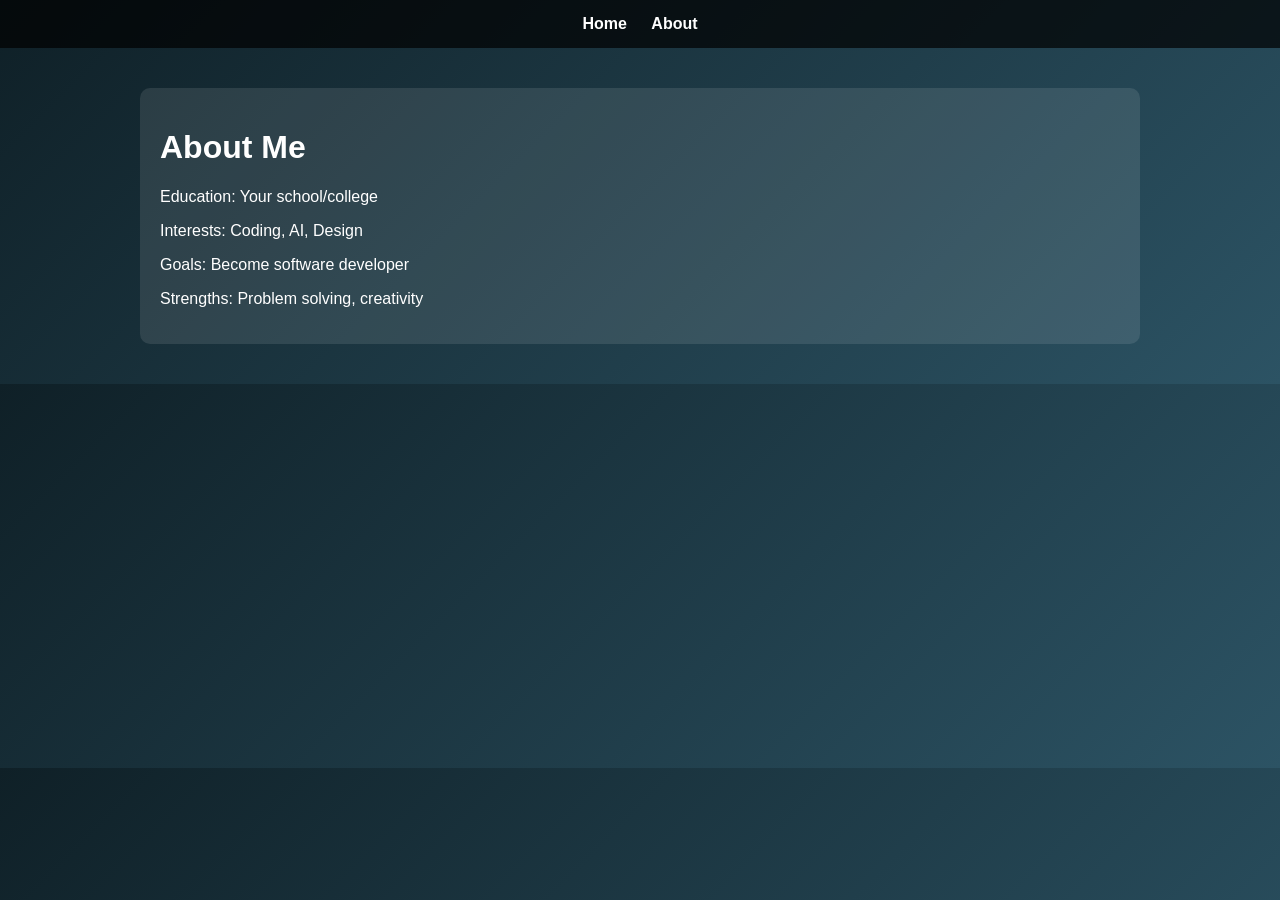
==== about.html @ ebfde109 "Create about.html" ====
<!DOCTYPE html>
<html>
<head>
<link rel="stylesheet" href="style.css">
</head>
<body>

<nav>
    <a href="index.html">Home</a>
    <a href="about.html">About</a>
</nav>

<div class="card">
    <h1>About Me</h1>
    <p>Education: Your school/college</p>
    <p>Interests: Coding, AI, Design</p>
    <p>Goals: Become software developer</p>
    <p>Strengths: Problem solving, creativity</p>
</div>

</body>
</html>
---- style.css ----
body {
    margin: 0;
    font-family: Arial;
    background: linear-gradient(135deg, #0f2027, #2c5364);
    color: white;
}

/* Navbar */
nav {
    background: rgba(0,0,0,0.7);
    padding: 15px;
    text-align: center;
}

nav a {
    color: white;
    margin: 10px;
    text-decoration: none;
    font-weight: bold;
}

nav a:hover {
    color: cyan;
}

/* Card */
.card {
    width: 75%;
    margin: 40px auto;
    padding: 20px;
    background: rgba(255,255,255,0.1);
    border-radius: 10px;
}

/* Images */
img {
    width: 250px;
    border-radius: 10px;
}

/* Button */
.btn {
    background: cyan;
    padding: 10px;
    color: black;
    text-decoration: none;
    border-radius: 5px;
}

/* Dark Mode Toggle */
.toggle {
    position: fixed;
    top: 10px;
    right: 10px;
    background: black;
    color: white;
    padding: 8px;
    cursor: pointer;
}
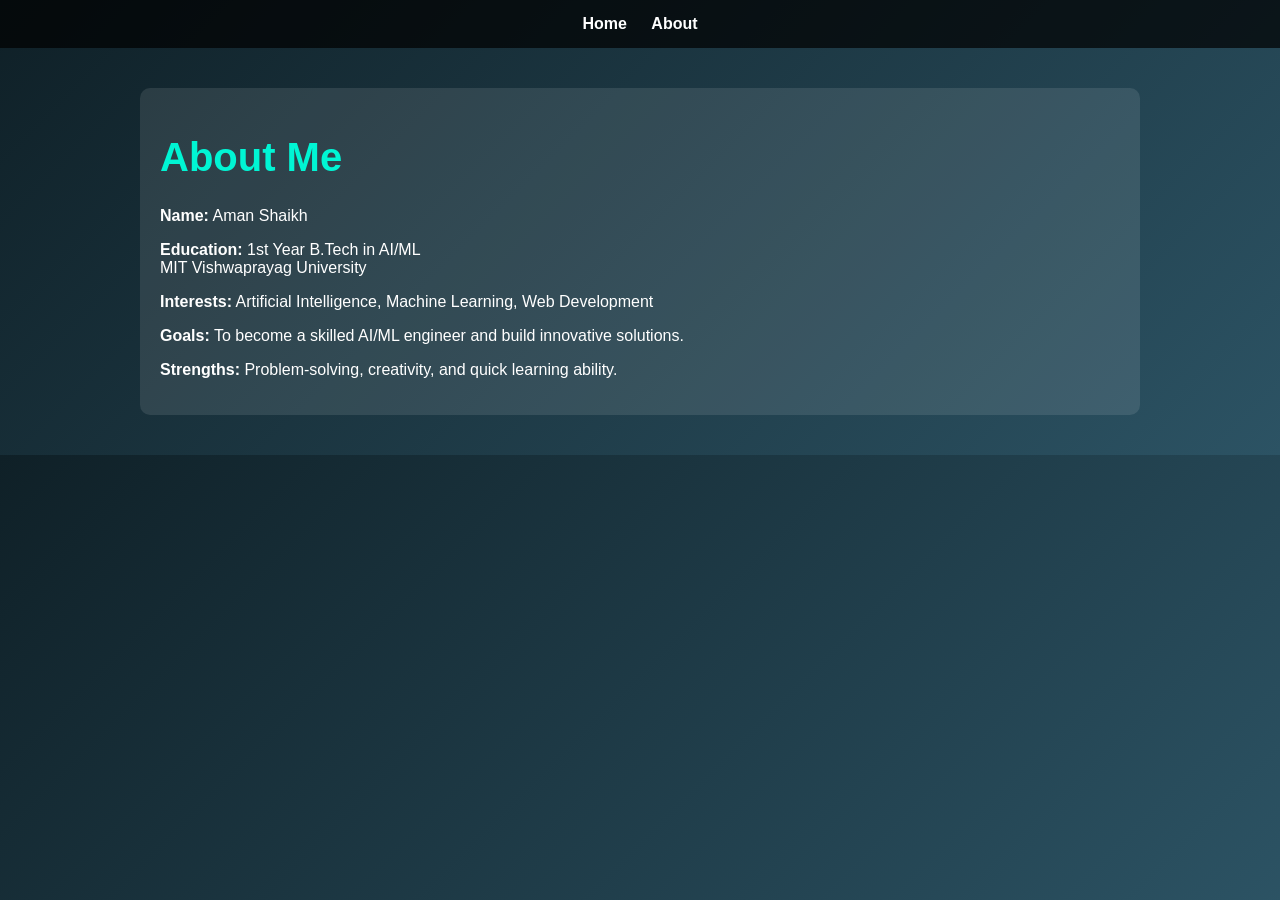
==== commit 4668a0f4: "Update about.html" ====
--- a/about.html
+++ b/about.html
@@ -12,11 +12,23 @@
 
 <div class="card">
     <h1>About Me</h1>
-    <p>Education: Your school/college</p>
-    <p>Interests: Coding, AI, Design</p>
-    <p>Goals: Become software developer</p>
-    <p>Strengths: Problem solving, creativity</p>
+
+    <p><strong>Name:</strong> Aman Shaikh</p>
+
+    <p><strong>Education:</strong> 
+        1st Year B.Tech in AI/ML<br>
+        MIT Vishwaprayag University
+    </p>
+
+    <p><strong>Interests:</strong> 
+        Artificial Intelligence, Machine Learning, Web Development
+    </p>
+
+    <p><strong>Goals:</strong> 
+        To become a skilled AI/ML engineer and build innovative solutions.
+    </p>
+
+    <p><strong>Strengths:</strong> 
+        Problem-solving, creativity, and quick learning ability.
+    </p>
 </div>
-
-</body>
-</html>
--- a/style.css
+++ b/style.css
@@ -57,3 +57,7 @@
     padding: 8px;
     cursor: pointer;
 }
+h1 {
+    font-size: 40px;
+    color: #00f5d4;
+}
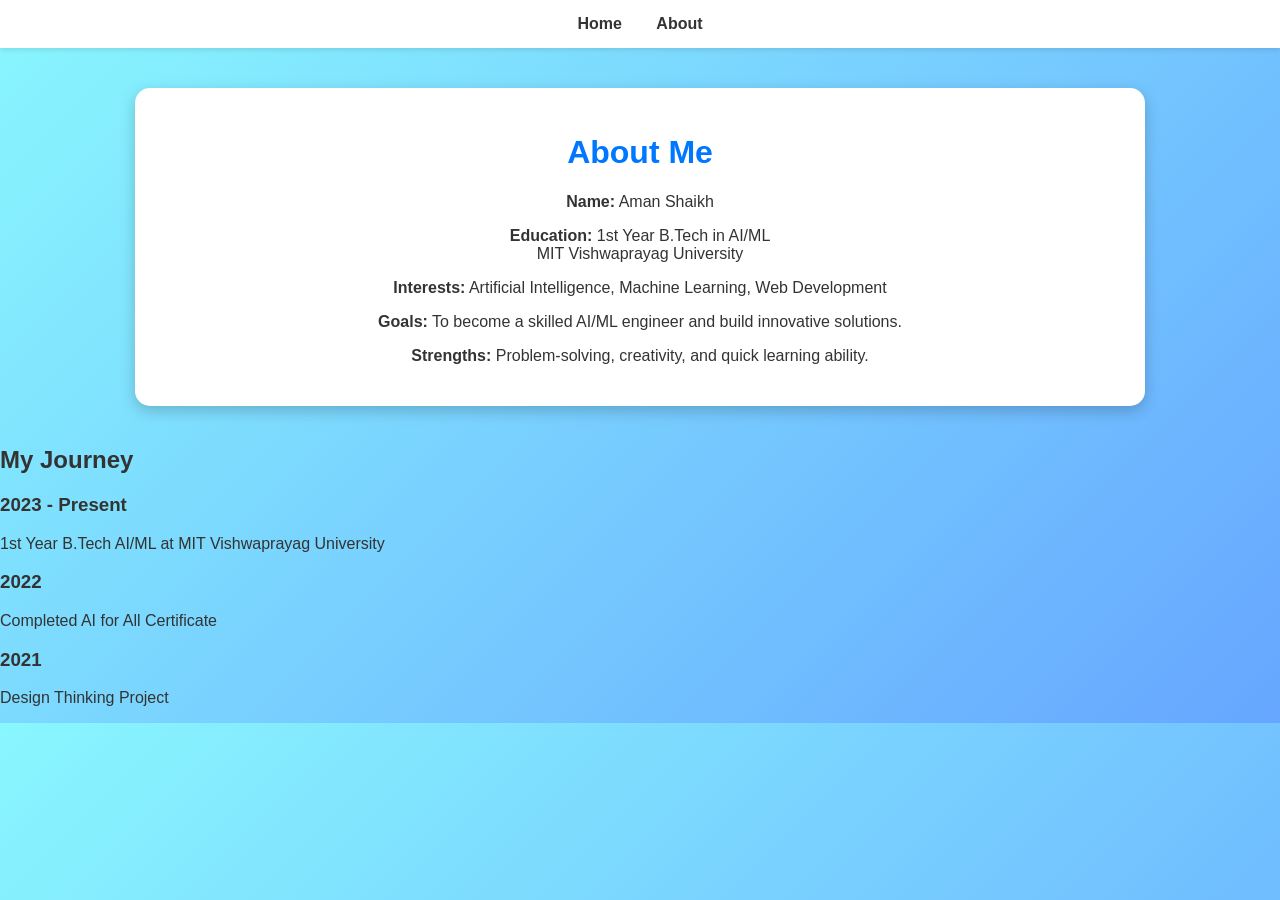
==== commit b0d37855: "Update about.html" ====
--- a/about.html
+++ b/about.html
@@ -32,3 +32,19 @@
         Problem-solving, creativity, and quick learning ability.
     </p>
 </div>
+<h2>My Journey</h2>
+
+<div class="timeline">
+  <div class="timeline-item">
+    <h3>2023 - Present</h3>
+    <p>1st Year B.Tech AI/ML at MIT Vishwaprayag University</p>
+  </div>
+  <div class="timeline-item">
+    <h3>2022</h3>
+    <p>Completed AI for All Certificate</p>
+  </div>
+  <div class="timeline-item">
+    <h3>2021</h3>
+    <p>Design Thinking Project</p>
+  </div>
+</div>
--- a/style.css
+++ b/style.css
@@ -1,63 +1,131 @@
 body {
     margin: 0;
-    font-family: Arial;
-    background: linear-gradient(135deg, #0f2027, #2c5364);
-    color: white;
+    font-family: Arial, sans-serif;
+    background: linear-gradient(135deg, #89f7fe, #66a6ff);
+    color: #333;
 }
 
 /* Navbar */
 nav {
-    background: rgba(0,0,0,0.7);
+    background: #ffffff;
     padding: 15px;
     text-align: center;
+    box-shadow: 0 2px 5px rgba(0,0,0,0.1);
 }
 
 nav a {
-    color: white;
-    margin: 10px;
+    color: #333;
+    margin: 15px;
     text-decoration: none;
     font-weight: bold;
 }
 
 nav a:hover {
-    color: cyan;
+    color: #0077ff;
 }
 
 /* Card */
 .card {
     width: 75%;
     margin: 40px auto;
-    padding: 20px;
-    background: rgba(255,255,255,0.1);
-    border-radius: 10px;
+    padding: 25px;
+    background: white;
+    border-radius: 15px;
+    box-shadow: 0 5px 15px rgba(0,0,0,0.2);
+    text-align: center;
 }
 
 /* Images */
 img {
-    width: 250px;
+    width: 200px;
     border-radius: 10px;
+    margin-top: 10px;
 }
 
-/* Button */
+/* Buttons */
 .btn {
-    background: cyan;
-    padding: 10px;
-    color: black;
+    background: #0077ff;
+    padding: 10px 15px;
+    color: white;
     text-decoration: none;
-    border-radius: 5px;
+    border-radius: 8px;
 }
 
-/* Dark Mode Toggle */
-.toggle {
-    position: fixed;
-    top: 10px;
-    right: 10px;
-    background: black;
-    color: white;
-    padding: 8px;
-    cursor: pointer;
+.btn:hover {
+    background: #0056cc;
 }
+
+/* Gallery */
+.gallery {
+    display: flex;
+    flex-wrap: wrap;
+    gap: 15px;
+    justify-content: center;
+}
+
+.gallery img {
+    width: 180px;
+}
+/* Fade-in animation */
+.fade-in {
+  opacity: 0;
+  animation: fadeIn 1.5s forwards;
+}
+
+@keyframes fadeIn {
+  to {
+    opacity: 1;
+  }
+}
+
+/* Zoom effect on hover for images */
+img.project-img:hover {
+  transform: scale(1.05);
+  transition: transform 0.3s ease;
+}
+/* Heading */
 h1 {
-    font-size: 40px;
-    color: #00f5d4;
+    color: #0077ff;
 }
+/* Dark Mode Styles */
+.dark-mode {
+  background: #121212 !important;
+  color: #eee !important;
+}
+
+.dark-mode nav {
+  background: #222 !important;
+}
+
+.dark-mode .card {
+  background: #1e1e1e !important;
+  box-shadow: none !important;
+}
+
+.dark-mode .btn {
+  background: #00bcd4 !important;
+  color: black !important;
+}
+.skill {
+  margin-bottom: 15px;
+}
+
+.skill label {
+  font-weight: bold;
+}
+
+.progress-bar {
+  width: 100%;
+  background-color: #ddd;
+  border-radius: 25px;
+  overflow: hidden;
+  height: 20px;
+  margin-top: 5px;
+}
+
+.progress {
+  height: 100%;
+  background-color: #0077ff;
+  border-radius: 25px 0 0 25px;
+  transition: width 1s ease-in-out;
+}
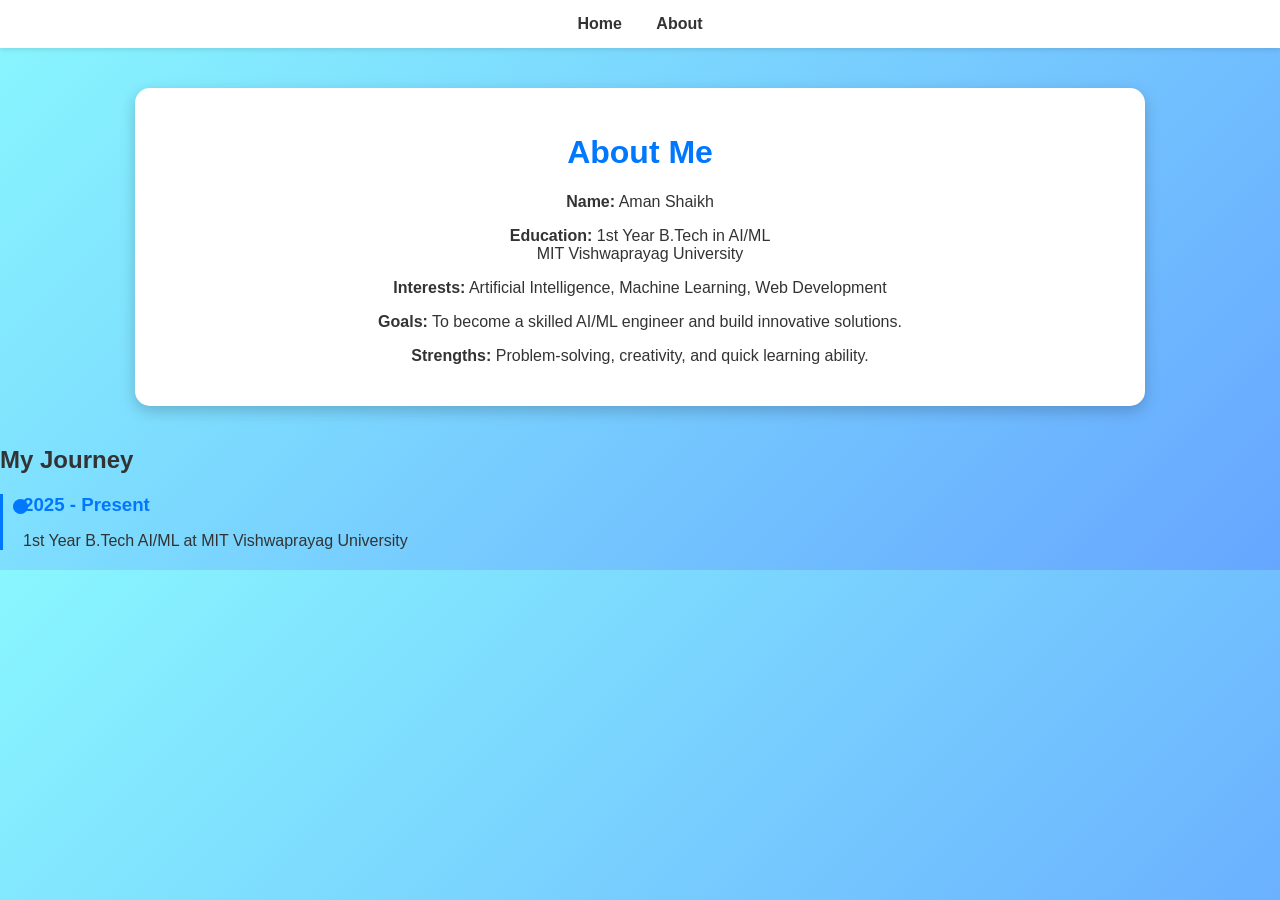
==== commit 663df7fa: "Update about.html" ====
--- a/about.html
+++ b/about.html
@@ -36,15 +36,7 @@
 
 <div class="timeline">
   <div class="timeline-item">
-    <h3>2023 - Present</h3>
+    <h3>2025 - Present</h3>
     <p>1st Year B.Tech AI/ML at MIT Vishwaprayag University</p>
-  </div>
-  <div class="timeline-item">
-    <h3>2022</h3>
-    <p>Completed AI for All Certificate</p>
-  </div>
-  <div class="timeline-item">
-    <h3>2021</h3>
-    <p>Design Thinking Project</p>
-  </div>
+  
 </div>
--- a/style.css
+++ b/style.css
@@ -129,3 +129,29 @@
   border-radius: 25px 0 0 25px;
   transition: width 1s ease-in-out;
 }
+.timeline {
+  border-left: 3px solid #0077ff;
+  padding-left: 20px;
+  margin-top: 20px;
+}
+
+.timeline-item {
+  margin-bottom: 20px;
+  position: relative;
+}
+
+.timeline-item h3 {
+  margin: 0;
+  color: #0077ff;
+}
+
+.timeline-item::before {
+  content: '';
+  position: absolute;
+  left: -10px;
+  top: 5px;
+  width: 15px;
+  height: 15px;
+  background: #0077ff;
+  border-radius: 50%;
+}
